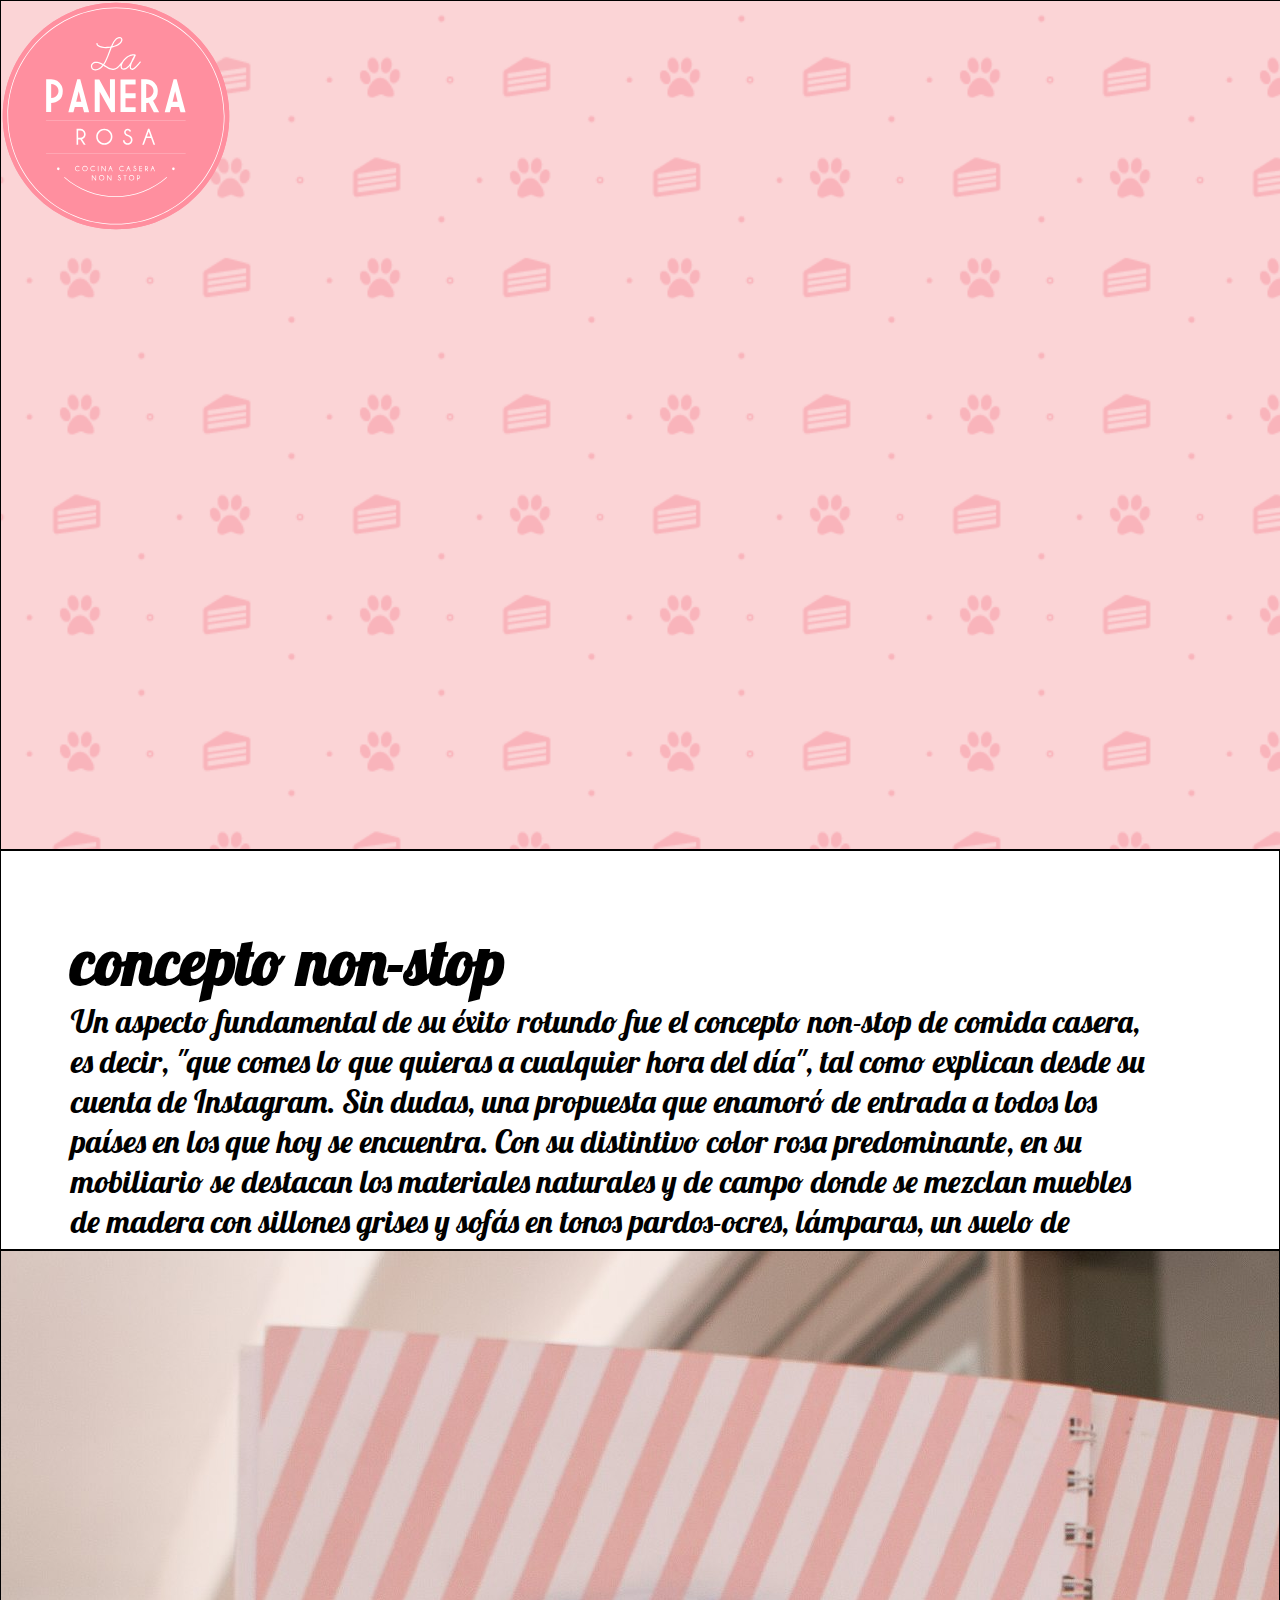
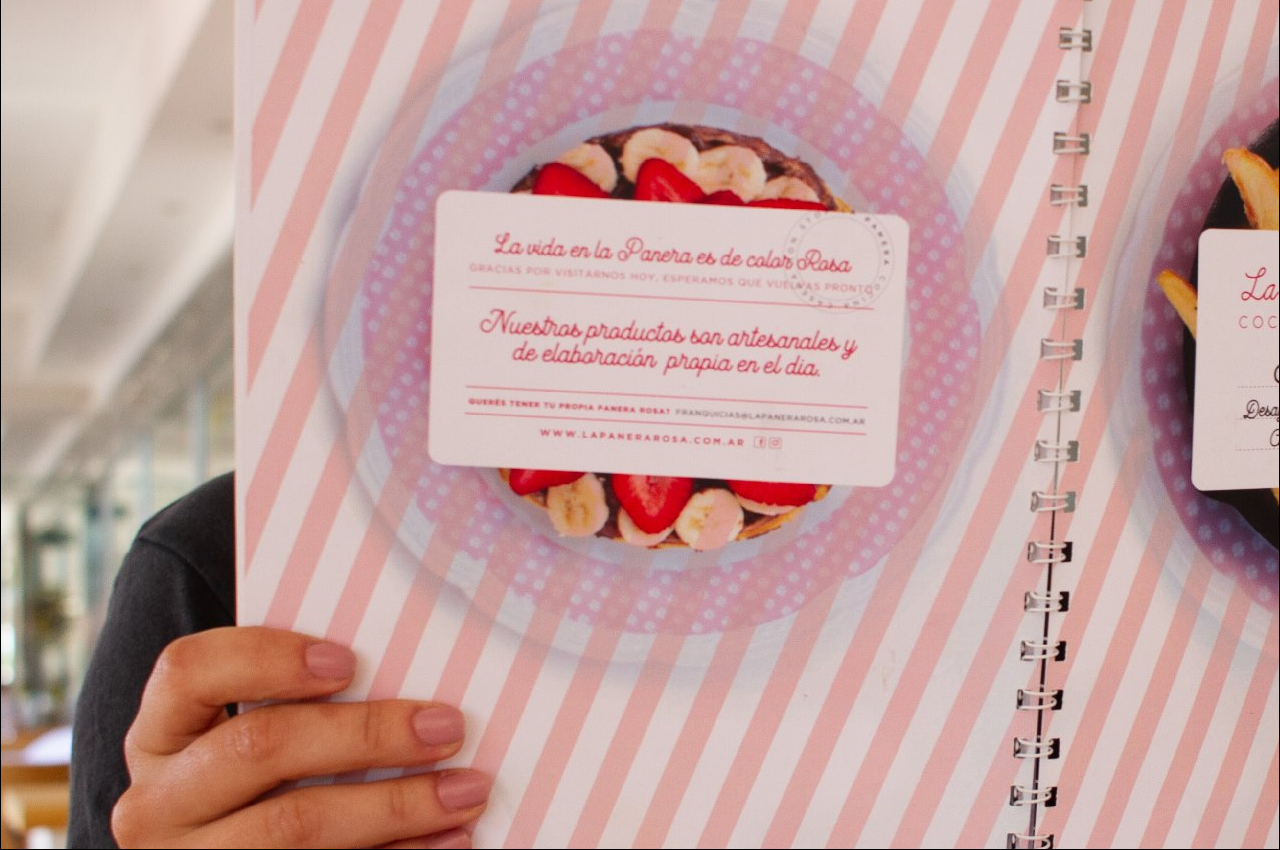
==== index.html @ 6d2bd37f "proyecto1" ====
<!DOCTYPE html>
<html lang="en">
<head>
    <meta charset="UTF-8">
    <meta name="viewport" content="width= 
    , initial-scale=1.0">
    <title> LA PANERA ROSA INICIO </title>
    <link rel="stylesheet" href="css/style.css">
    <style>
        @import url('https://fonts.googleapis.com/css2?family=Lobster&display=swap')
    </style>
</head>
    
<body>
    <div class="grilla-index">

        <header class="index-1" > <img class="imagen-logo1" src="imagenes-logos/logo-lapanera.svg" alt="LOGO LA PANERA">

            <label class="label-hamburguesa-index" for="menu-hamburguesa"> <svg xmlns="http://www.w3.org/2000/svg" width="35" height="35" fill="currentColor" class="list-icon-index" viewBox="0 0 16 16">
            <path fill-rule="evenodd" d="M2.5 12a.5.5 0 0 1 .5-.5h10a.5.5 0 0 1 0 1H3a.5.5 0 0 1-.5-.5m0-4a.5.5 0 0 1 .5-.5h10a.5.5 0 0 1 0 1H3a.5.5 0 0 1-.5-.5m0-4a.5.5 0 0 1 .5-.5h10a.5.5 0 0 1 0 1H3a.5.5 0 0 1-.5-.5"/>
                </svg>
                </label>
                
            <input class="menu-hamburguesa" type="checkbox" id="menu-hamburguesa">

            <nav class="links-nav">  
                <ul class="links-inicio-index"><strong>
                <li class="li-index-menu">
                    <a href="vinculos/menu.html" class="link-index" >nuestro menu</a> 

                <li class="li-index-menu">
                    <a href="vinculos/ubicaciones.html" class="link-index" >nuestras sucursales</</a>
                </li>

                <li class="li-index-menu">
                    <a href="vinculos/nosotros.html" class="link-index">historia de la panera rosa</a>
                </li>

                <li class="li-index-menu">
                    <a href="vinculos/contactenos.html" class="link-index">contactenos </a>
                    </strong>
                </li>
                </ul>
            </nav>
            </header>
        
        <section class="index-2">  
            
            <div class="texto-index">
                
                <h1> concepto non-stop</h1>
                <p>Un aspecto fundamental de su éxito rotundo fue el concepto non-stop de comida casera, es decir, "que comes lo que quieras a cualquier hora del día", tal como explican desde su cuenta de Instagram. Sin dudas, una propuesta que enamoró de entrada a todos los países en los que hoy se encuentra.
                Con su distintivo color rosa predominante, en su mobiliario se destacan los materiales naturales y de campo donde se mezclan muebles de madera con sillones grises y sofás en tonos pardos-ocres, lámparas, un suelo de microcemento y una amplia barra de mármol a la entrada
                </p>
            </div>
            </section>

        <nav class="index-3">  navv

            </nav>

        <footer class="index-4"> 
            

            </footer>

    </div>
</body>

</html>
---- css/style.css ----
*{ margin: 0;
    padding: 0%;}

/*   GENERALES  */

.label-hamburguesa-index{
    position: absolute;left: 1300px;top: 25px;
background-color: wheat;
}

.border{border: 1px solid black;
    }


    /* INDEX */
    
    .body-index{
        background-image: url(../imagenes-logos/panera-rosa-principal2.jpg);
        width: fit-content;
        max-width: fit-content;
        min-width: 320px;
        margin: auto;
        background-repeat: no-repeat;
    }

    .navbar{background-image: url(../imagenes-logos/imagen-de-fondo-1.png); height: fit-content;
    }
    .grilla-index{ display: grid;
        grid-template-rows: 600px 250px 400px 1200px;
        grid-template-columns: 100%;
        }

    .index-1{border: 1px solid black;
    background-image: url(../imagenes-logos/imagen-de-fondo-1.png); 
    grid-row: 1/3;
    grid-column: 1/3;}
    

    .index-2{border: 1px solid black;}

    .index-3{border: 1px solid black;
    
    
    
    }

    .index-4{border: 1px solid black;
        background-image: url(../imagenes-logos/menu-carta-atras.jpg ) ;
    }


    .link-index{text-decoration: none;
    list-style: none;
justify-content: space-between;
background-color: rosybrown;
}

.links-nav{
    position: absolute;
    left: 1500px;
    top: 30px;
}



.menu-hamburguesa{display: none;}





.imagen-logo1{ width: 230px;position: absolute; }



.texto-index{font-family: "Lobster", sans-serif;
    width: 85%;
    align-content: center;
    padding: 70px;
    font-size: 2rem; 
}

/* CONTACTENOS    */

.contactenos-fondo{background-image: url(../imagenes-logos/imagen-de-fondo-4.png);}

.imagenes-contactenos{position:relative ;left: 150px; width: 600px; }

.section-div-contactenos{ flex-direction: column;align-items: center; }

.imagen-dueño{position: relative;left:px ; width: 1100px;  }

.formulario{height: 50px;width: 100; position: relative; left: 250px; top: 50px;}

.section-contacto{ background-image: url(../imagenes-logos/imagen-de-fondo-2.png); font-size: 25px; }




/*     MENU      */

.menu-fondo {background-image: url(../imagenes-logos/imagen-de-fondo-2.png);}

.imagenes-fondo-menu{display: inline; }

/*    NOSOTROS    */

.texto-nosotros{ align-content: center "Lobster", sans-serif;
    font-weight: 400;
    font-style: normal
    font-weight 40px;
    }


/*  UBICACIONES    */
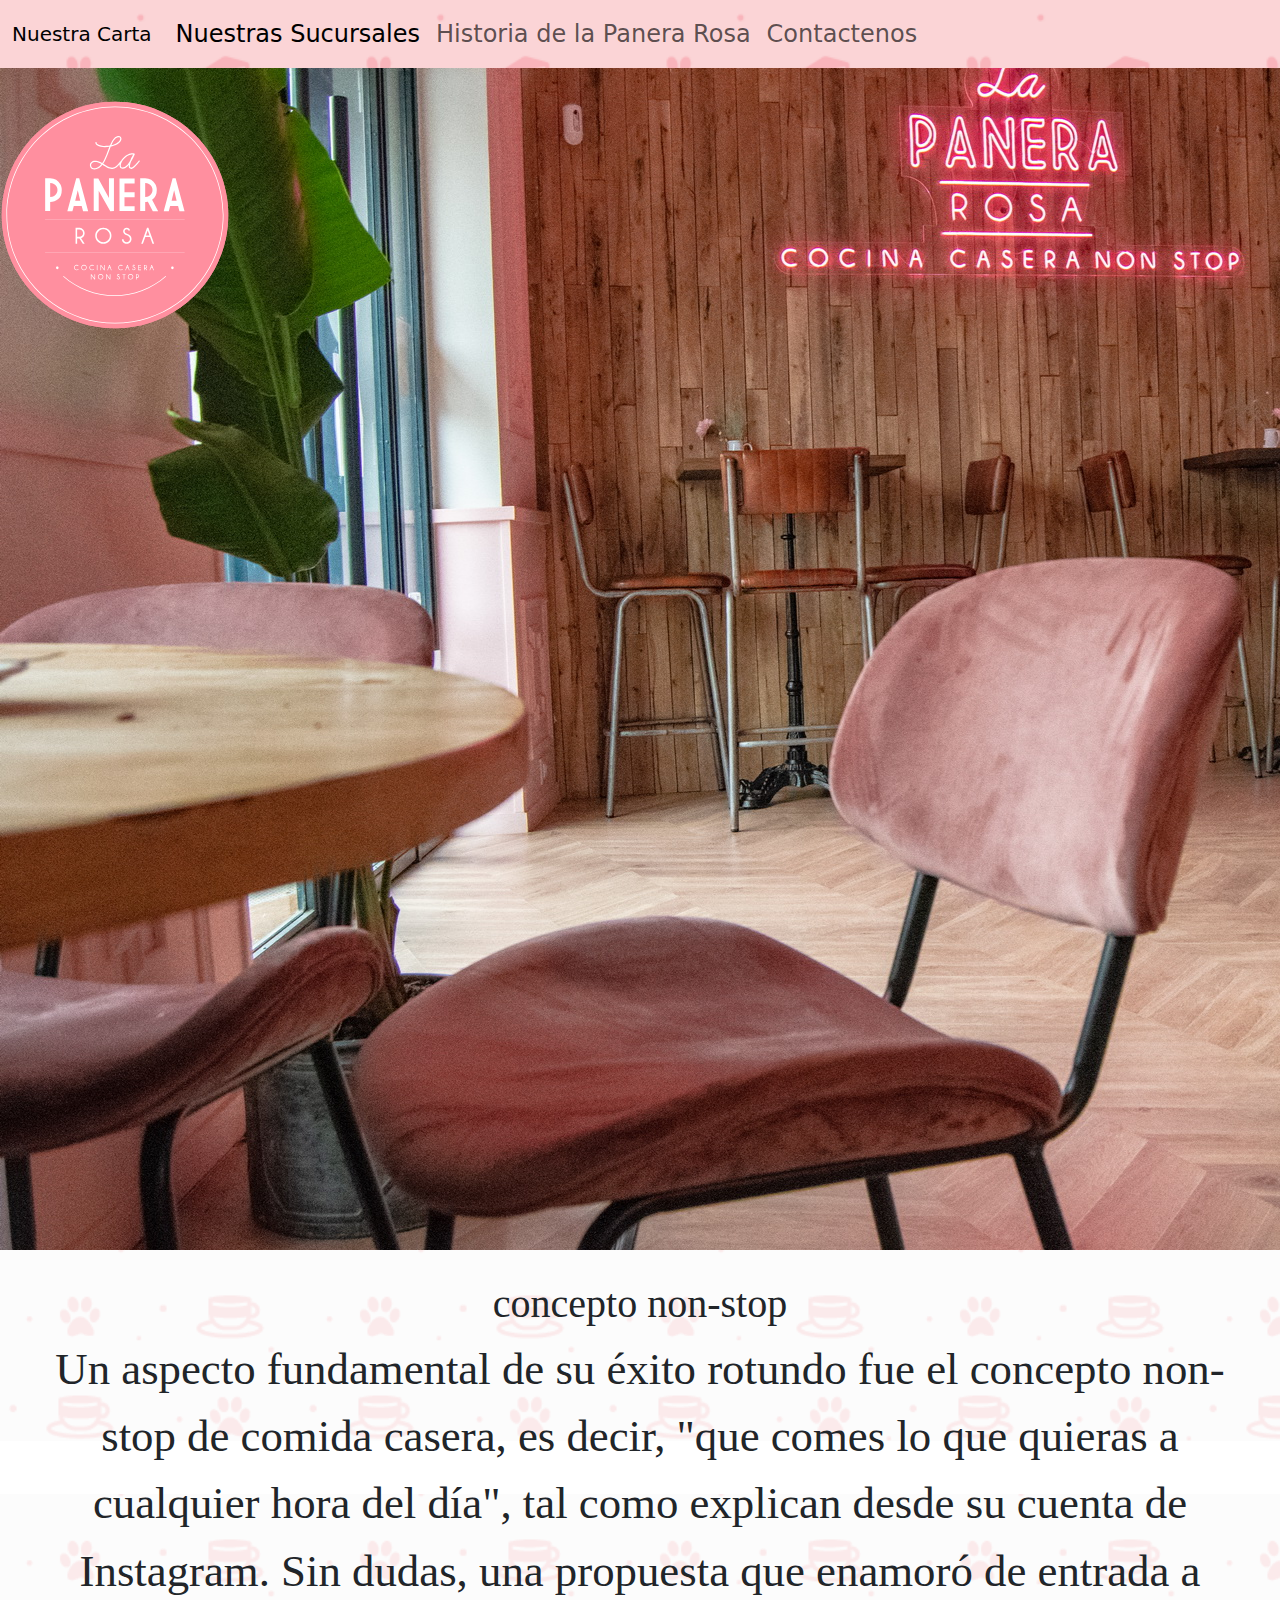
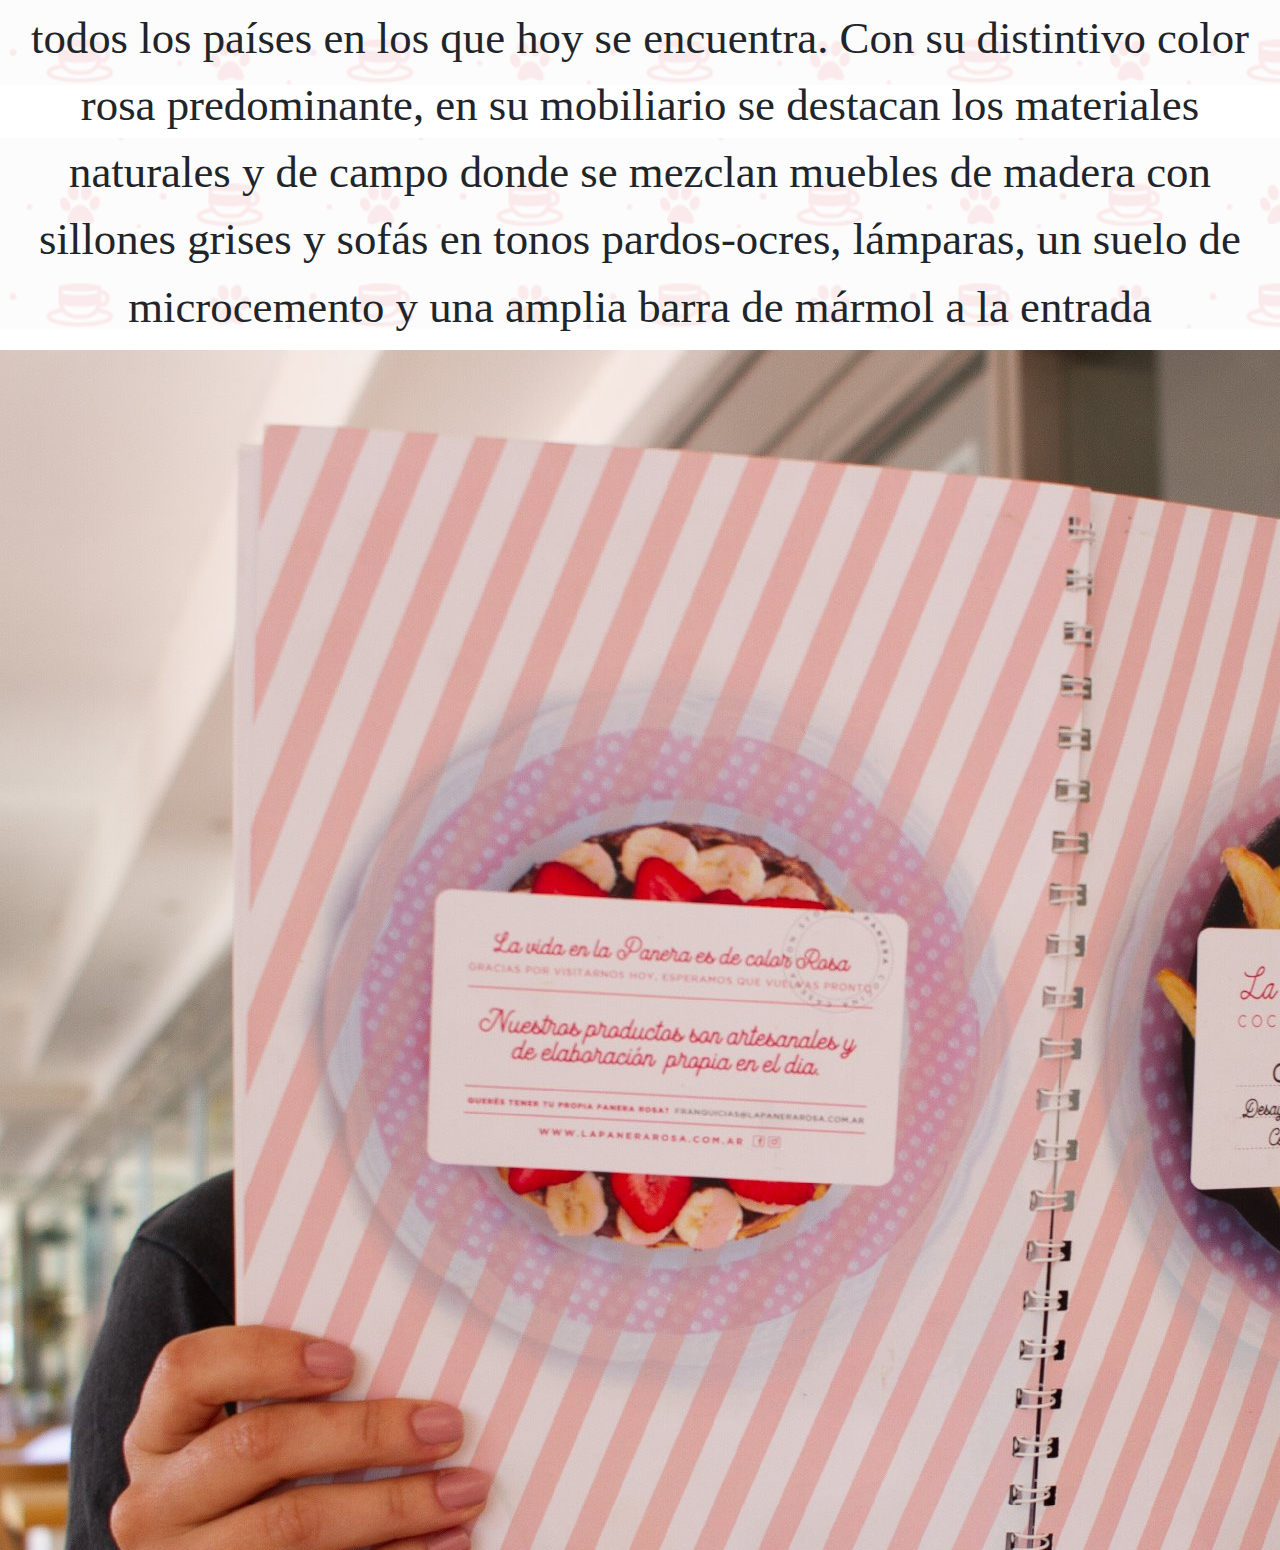
==== commit 46b9baf8: "proyecto1.1" ====
--- a/index.html
+++ b/index.html
@@ -2,45 +2,40 @@
 <html lang="en">
 <head>
     <meta charset="UTF-8">
-    <meta name="viewport" content="width= 
-    , initial-scale=1.0">
-    <title> LA PANERA ROSA INICIO </title>
+    <meta name="viewport" content="width=device-width, initial-scale=1.0">
+    <title>Document</title>
+    <link href="https://cdn.jsdelivr.net/npm/bootstrap@5.3.3/dist/css/bootstrap.min.css" rel="stylesheet" integrity="sha384-QWTKZyjpPEjISv5WaRU9OFeRpok6YctnYmDr5pNlyT2bRjXh0JMhjY6hW+ALEwIH" crossorigin="anonymous">
     <link rel="stylesheet" href="css/style.css">
-    <style>
-        @import url('https://fonts.googleapis.com/css2?family=Lobster&display=swap')
-    </style>
 </head>
+<body >
     
-<body>
+
+
     <div class="grilla-index">
 
         <header class="index-1" > <img class="imagen-logo1" src="imagenes-logos/logo-lapanera.svg" alt="LOGO LA PANERA">
 
-            <label class="label-hamburguesa-index" for="menu-hamburguesa"> <svg xmlns="http://www.w3.org/2000/svg" width="35" height="35" fill="currentColor" class="list-icon-index" viewBox="0 0 16 16">
-            <path fill-rule="evenodd" d="M2.5 12a.5.5 0 0 1 .5-.5h10a.5.5 0 0 1 0 1H3a.5.5 0 0 1-.5-.5m0-4a.5.5 0 0 1 .5-.5h10a.5.5 0 0 1 0 1H3a.5.5 0 0 1-.5-.5m0-4a.5.5 0 0 1 .5-.5h10a.5.5 0 0 1 0 1H3a.5.5 0 0 1-.5-.5"/>
-                </svg>
-                </label>
-                
-            <input class="menu-hamburguesa" type="checkbox" id="menu-hamburguesa">
-
-            <nav class="links-nav">  
-                <ul class="links-inicio-index"><strong>
-                <li class="li-index-menu">
-                    <a href="vinculos/menu.html" class="link-index" >nuestro menu</a> 
-
-                <li class="li-index-menu">
-                    <a href="vinculos/ubicaciones.html" class="link-index" >nuestras sucursales</</a>
-                </li>
-
-                <li class="li-index-menu">
-                    <a href="vinculos/nosotros.html" class="link-index">historia de la panera rosa</a>
-                </li>
-
-                <li class="li-index-menu">
-                    <a href="vinculos/contactenos.html" class="link-index">contactenos </a>
-                    </strong>
-                </li>
+            
+        <nav class="navbar navbar-expand-lg bg-body-tertiary">
+            <div class="container-fluid">
+              <a class="navbar-brand" href="vinculos/menu.html">Nuestra Carta</a>
+              <button class="navbar-toggler" type="button" data-bs-toggle="collapse" data-bs-target="#navbarNav" aria-controls="navbarNav" aria-expanded="false" aria-label="Toggle navigation">
+                <span class="navbar-toggler-icon"></span>
+              </button>
+              <div class="collapse navbar-collapse" id="navbarNav">
+                <ul class="navbar-nav">
+                  <li class="nav-item">
+                    <a class="nav-link active" aria-current="page" href="vinculos/ubicaciones.html">Nuestras Sucursales</a>
+                  </li>
+                  <li class="nav-item">
+                    <a class="nav-link" href="vinculos/nosotros.html">Historia de la Panera Rosa</a>
+                  </li>
+                  <li class="nav-item">
+                    <a class="nav-link" href="vinculos/contactenos.html">Contactenos</a>
+                  </li>
                 </ul>
+              </div>
+            </div>
             </nav>
             </header>
         
@@ -48,7 +43,7 @@
             
             <div class="texto-index">
                 
-                <h1> concepto non-stop</h1>
+                <h1> concepto non-stop </h1>
                 <p>Un aspecto fundamental de su éxito rotundo fue el concepto non-stop de comida casera, es decir, "que comes lo que quieras a cualquier hora del día", tal como explican desde su cuenta de Instagram. Sin dudas, una propuesta que enamoró de entrada a todos los países en los que hoy se encuentra.
                 Con su distintivo color rosa predominante, en su mobiliario se destacan los materiales naturales y de campo donde se mezclan muebles de madera con sillones grises y sofás en tonos pardos-ocres, lámparas, un suelo de microcemento y una amplia barra de mármol a la entrada
                 </p>
@@ -65,6 +60,10 @@
             </footer>
 
     </div>
+
+
+
+
+
 </body>
-
 </html>--- a/css/style.css
+++ b/css/style.css
@@ -26,28 +26,44 @@
     .navbar{background-image: url(../imagenes-logos/imagen-de-fondo-1.png); height: fit-content;
     }
     .grilla-index{ display: grid;
-        grid-template-rows: 600px 250px 400px 1200px;
+        grid-template-rows: 800px 450px 700px 1200px;
         grid-template-columns: 100%;
         }
 
-    .index-1{border: 1px solid black;
-    background-image: url(../imagenes-logos/imagen-de-fondo-1.png); 
+    .index-1{ background-image: url(../imagenes-logos/panera-rosa-principal2.jpg); 
     grid-row: 1/3;
     grid-column: 1/3;}
     
 
-    .index-2{border: 1px solid black;}
+    .index-2{background-image: url(../imagenes-logos/imagen-de-fondo-2.png);
+    
+}
 
-    .index-3{border: 1px solid black;
-    
-    
-    
+
+    .index-3{}
+
+    .index-4{
+        background-image: url(../imagenes-logos/menu-carta-atras.jpg );
+        
+        }
+
+    .navbar-brand 
+    .navbar-brand{margin-top: 10px;
+        color: black;
+        font-size: 1.8rem;
+        font-family: Arial, Helvetica, sans-serif;
+        }
+        
+   .nav-item{ font-size: 1.5rem;
+    transition: 1s;}
+
+   .nav-item:hover { 
+        margin-top: 10px;
+        color: black;
+        font-size: 1.8rem;
+        font-family: Arial, Helvetica, sans-serif;
+        text-decoration: double;
     }
-
-    .index-4{border: 1px solid black;
-        background-image: url(../imagenes-logos/menu-carta-atras.jpg ) ;
-    }
-
 
     .link-index{text-decoration: none;
     list-style: none;
@@ -63,21 +79,17 @@
 
 
 
-.menu-hamburguesa{display: none;}
+.imagen-logo1{ width: 230px;position: absolute;
+top: 100px}
 
 
 
-
-
-.imagen-logo1{ width: 230px;position: absolute; }
-
-
-
-.texto-index{font-family: "Lobster", sans-serif;
-    width: 85%;
-    align-content: center;
-    padding: 70px;
-    font-size: 2rem; 
+.texto-index{font-family: cursive;
+    width: 100%;
+    text-align: center;
+    padding: 30px;
+    font-size: 2.8rem; 
+    
 }
 
 /* CONTACTENOS    */
